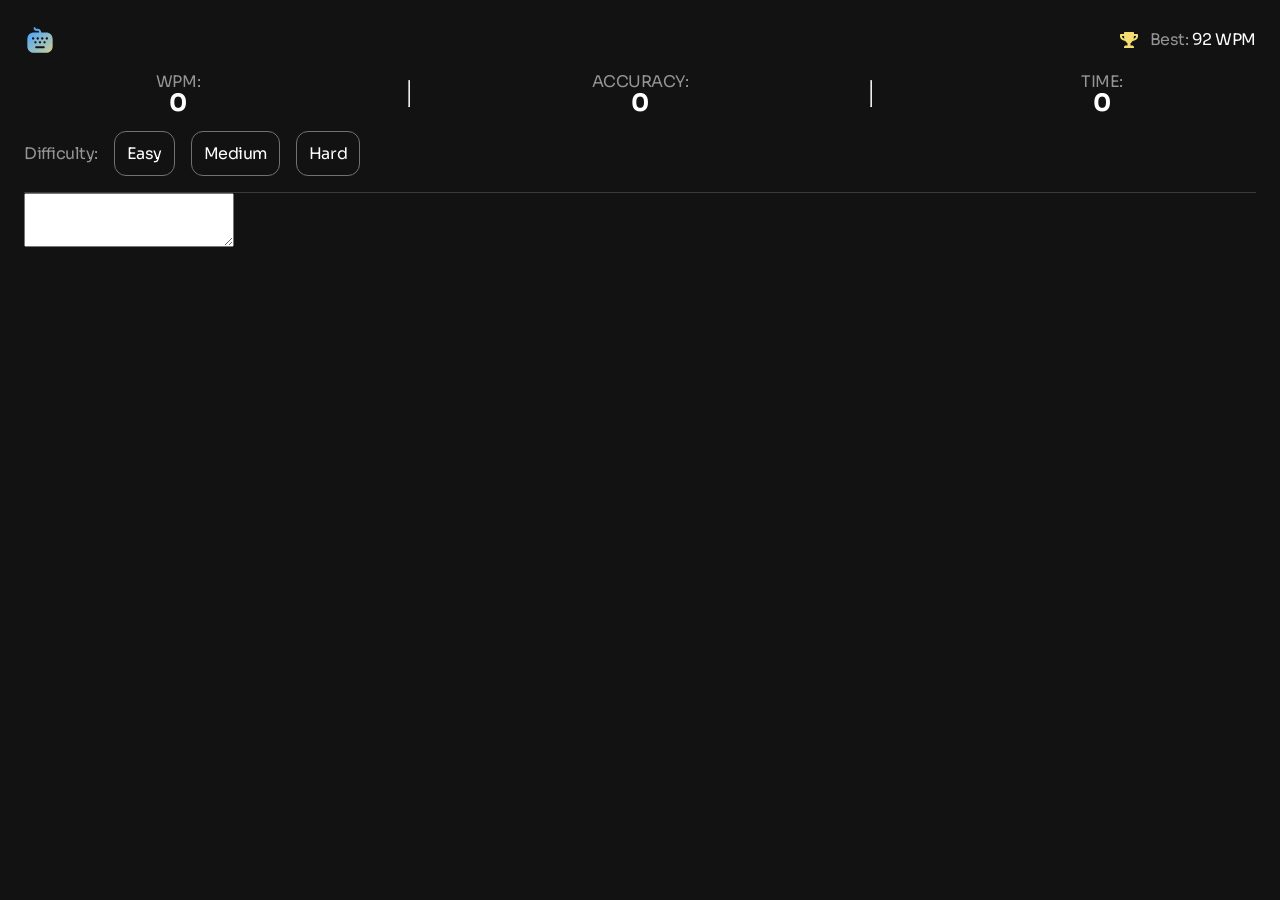
==== index.html @ a39ce30b "repo 1" ====
<!doctype html>
<html lang="en">
	<head>
		<meta charset="UTF-8" />
		<meta name="viewport" content="width=device-width, initial-scale=1.0" />
		<title>Document</title>
		<link rel="stylesheet" href="normalize.css" />
		<link rel="stylesheet" href="reset.css" />
		<link rel="stylesheet" href="main.css" />
		<link rel="stylesheet" href="style.css" />
		<link rel="preconnect" href="https://fonts.googleapis.com" />
		<link rel="preconnect" href="https://fonts.gstatic.com" crossorigin />
		<link
			href="https://fonts.googleapis.com/css2?family=Antonio:wght@100..700&family=Chango&family=DM+Sans:ital,opsz,wght@0,9..40,100..1000;1,9..40,100..1000&family=DM+Serif+Display:ital@0;1&family=Fraunces:ital,opsz,wght@0,9..144,100..900;1,9..144,100..900&family=Inter:ital,opsz,wght@0,14..32,100..900;1,14..32,100..900&family=Karla:ital,wght@0,200..800;1,200..800&family=League+Spartan:wght@100..900&family=Outfit:wght@100..900&family=Plus+Jakarta+Sans:ital,wght@0,200..800;1,200..800&family=Public+Sans:ital,wght@0,100..900;1,100..900&family=Roboto:ital,wght@0,100..900;1,100..900&family=Sora:wght@100..800&display=swap"
			rel="stylesheet"
		/>
	</head>
	<body>
		<header>
			<svg
				width="32"
				height="32"
				viewBox="0 0 32 32"
				fill="none"
				xmlns="http://www.w3.org/2000/svg"
			>
				<path
					fill-rule="evenodd"
					clip-rule="evenodd"
					d="M22.8266 15.6261C22.1893 15.6261 21.6719 15.1075 21.6719 14.4715C21.6719 13.8341 22.1893 13.3168 22.8266 13.3168C23.4639 13.3168 23.9812 13.8341 23.9812 14.4715C23.9812 15.1075 23.4639 15.6261 22.8266 15.6261ZM20.5479 19.4661C19.9106 19.4661 19.3932 18.9475 19.3932 18.3101C19.3932 17.6741 19.9106 17.1555 20.5479 17.1555C21.1852 17.1555 21.7026 17.6741 21.7026 18.3101C21.7026 18.9475 21.1852 19.4661 20.5479 19.4661ZM19.7639 24.2115H12.2373C11.6853 24.2115 11.2373 23.7635 11.2373 23.2115C11.2373 22.6595 11.6853 22.2115 12.2373 22.2115H19.7639C20.3159 22.2115 20.7639 22.6595 20.7639 23.2115C20.7639 23.7635 20.3159 24.2115 19.7639 24.2115ZM10.284 18.3101C10.284 17.6741 10.8013 17.1555 11.4386 17.1555C12.076 17.1555 12.5933 17.6741 12.5933 18.3101C12.5933 18.9475 12.076 19.4661 11.4386 19.4661C10.8013 19.4661 10.284 18.9475 10.284 18.3101ZM9.15997 15.6261C8.52264 15.6261 8.0053 15.1075 8.0053 14.4715C8.0053 13.8341 8.52264 13.3168 9.15997 13.3168C9.7973 13.3168 10.3146 13.8341 10.3146 14.4715C10.3146 15.1075 9.7973 15.6261 9.15997 15.6261ZM13.7173 13.3168C14.3546 13.3168 14.8719 13.8341 14.8719 14.4715C14.8719 15.1075 14.3546 15.6261 13.7173 15.6261C13.08 15.6261 12.5626 15.1075 12.5626 14.4715C12.5626 13.8341 13.08 13.3168 13.7173 13.3168ZM15.9932 17.1555C16.6306 17.1555 17.1479 17.6741 17.1479 18.3101C17.1479 18.9475 16.6306 19.4661 15.9932 19.4661C15.3559 19.4661 14.8386 18.9475 14.8386 18.3101C14.8386 17.6741 15.3559 17.1555 15.9932 17.1555ZM18.2692 13.3168C18.9066 13.3168 19.4239 13.8341 19.4239 14.4715C19.4239 15.1075 18.9066 15.6261 18.2692 15.6261C17.6319 15.6261 17.1146 15.1075 17.1146 14.4715C17.1146 13.8341 17.6319 13.3168 18.2692 13.3168ZM21.6386 8.54615H17.1919V8.36081C17.1639 6.40481 15.5573 4.82348 13.6133 4.82348H12.2693C11.904 4.82348 11.604 4.52881 11.6013 4.16348C11.596 3.61148 11.132 3.15948 10.592 3.17281C10.04 3.17815 9.59597 3.63015 9.6013 4.18215C9.61597 5.64481 10.8093 6.82348 12.2586 6.82348H13.5933C14.4026 6.80215 15.1799 7.51948 15.1919 8.37548V8.54615H10.3613C5.9613 8.54615 3.3333 11.1248 3.3333 15.4435V21.9408C3.32664 24.0248 3.95197 25.7581 5.1413 26.9515C6.3653 28.1795 8.1653 28.8275 10.3493 28.8275H21.6386C26.0386 28.8275 28.6666 26.2541 28.6666 21.9435V15.5448C28.6666 11.1621 26.0386 8.54615 21.6386 8.54615Z"
					fill="url(#paint0_linear_332_687)"
				/>
				<defs>
					<linearGradient
						id="paint0_linear_332_687"
						x1="5.49996"
						y1="7"
						x2="32.5"
						y2="38.5"
						gradientUnits="userSpaceOnUse"
					>
						<stop stop-color="#4CA6FF" />
						<stop offset="1" stop-color="#F4DC73" />
					</linearGradient>
				</defs>
			</svg>
			<div class="recordwpm">
				<svg
					width="18"
					height="16"
					viewBox="0 0 18 16"
					fill="none"
					xmlns="http://www.w3.org/2000/svg"
				>
					<path
						d="M17.25 2C17.6562 2 18 2.34375 18 2.75V4.5C18 5.625 17.2812 6.78125 16.0625 7.65625C15.0625 8.375 13.875 8.8125 12.625 8.96875C11.625 10.5938 10.5 11.25 10.5 11.25V13.5H12C13.0938 13.5 14 14.1562 14 15.25V15.625C14 15.8438 13.8125 16 13.625 16H4.375C4.15625 16 4 15.8438 4 15.625V15.25C4 14.1562 4.875 13.5 6 13.5H7.5V11.25C7.5 11.25 6.34375 10.5938 5.34375 8.96875C4.09375 8.8125 2.90625 8.375 1.90625 7.65625C0.6875 6.78125 0 5.625 0 4.5V2.75C0 2.34375 0.3125 2 0.75 2H4V0.75C4 0.34375 4.3125 0 4.75 0H13.25C13.6562 0 14 0.34375 14 0.75V2H17.25ZM3.09375 6.03125C3.46875 6.3125 3.90625 6.53125 4.40625 6.71875C4.1875 5.9375 4.03125 5.03125 4 4H2V4.5C2 4.875 2.3125 5.5 3.09375 6.03125ZM16 4.5V4H13.9688C13.9375 5.03125 13.7812 5.9375 13.5625 6.71875C14.0625 6.53125 14.5 6.3125 14.875 6.03125C15.4375 5.65625 16 5.03125 16 4.5Z"
						fill="#F4DC73"
					/>
				</svg>

				<p class="best">Best: <span class="record" id="record">92 WPM</span></p>
			</div>
		</header>
		<main>
			<section class="information">
				<article class="result">
					<div class="info">
						<p class="best">WPM:</p>
						<h2 id="">0</h2>
					</div>
					<hr class="hrduhaut" />
					<div class="info">
						<p class="best">ACCURACY:</p>
						<h2 id="">0</h2>
					</div>
					<hr class="hrduhaut" />
					<div class="info">
						<p class="best">TIME:</p>
						<h2 id="">0</h2>
					</div>
				</article>
				<article class="difficulty">
					<p class="best">Difficulty:</p>
					<button class="button-black" id="Easy">Easy</button
					><button class="button-black" id="Medium">Medium</button
					><button class="button-black" id="Hard">Hard</button>
				</article>
			</section>
			<section class="typing">
				<div class="placeholder"><textarea name="" id=""></textarea></div>
			</section>
			<section class="restart"></section>
		</main>
		<script src="app.js"></script>
	</body>
</html>
---- main.css ----
* {
	font-family: "Sora", sans-serif;
}
:root {
	--neutral900: #121212;
	--neutral800: #262626;
	--neutral500: #717178;
	--neutral400: #949497;
	--neutral000: #ffffff;
	--blue600: #177dff;
	--blue400: #4ca6ff;
	--red500: #d64d5b;
	--green500: #4dd67b;
	--yellow400: #f4dc73;
}
h2 {
	font-weight: 700;
	font-style: Bold;
	font-size: 24px;
	line-height: 100%;
	letter-spacing: 0%;
	text-align: center;
	color: var(--neutral000);
}
.button-black {
	color: var(--neutral000);
	font-weight: 400;
	line-height: 120%;
	letter-spacing: -0.48px;
	background-color: var(--neutral900);
	border: 1px solid var(--colors-neutral-500, #717178);
	padding: 12px;
	border-radius: 12px;
}
---- style.css ----
body {
	background-color: var(--neutral900);
	padding: 24px;
}
header {
	display: flex;
	justify-content: space-between;
	align-items: center;
}
.recordwpm {
	display: flex;
	align-items: center;
	gap: 12px;
}
.best {
	font-weight: 400;
	color: var(--neutral400);
	line-height: 120%;
	letter-spacing: -0.48px;
}
.record {
	color: var(--neutral000);
}
.information {
	display: flex;
	flex-direction: column;
	padding: 16px 0px;
	gap: 16px;
	border-bottom: 1px solid var(--colors-neutral-700, #3a3a3a);
}
.result {
	display: grid;
	grid-template-columns: 2fr 1fr 2fr 1fr 2fr;
	justify-items: center;
	align-items: center;
}
.info {
	display: flex;
	flex-direction: column;
	justify-content: center;
	align-items: center;
}
.hrduhaut {
	width: 0.1px;
	height: 25px;
	color: var(--neutral800);
}
.difficulty {
	display: flex;
	align-items: center;
	gap: 16px;
}
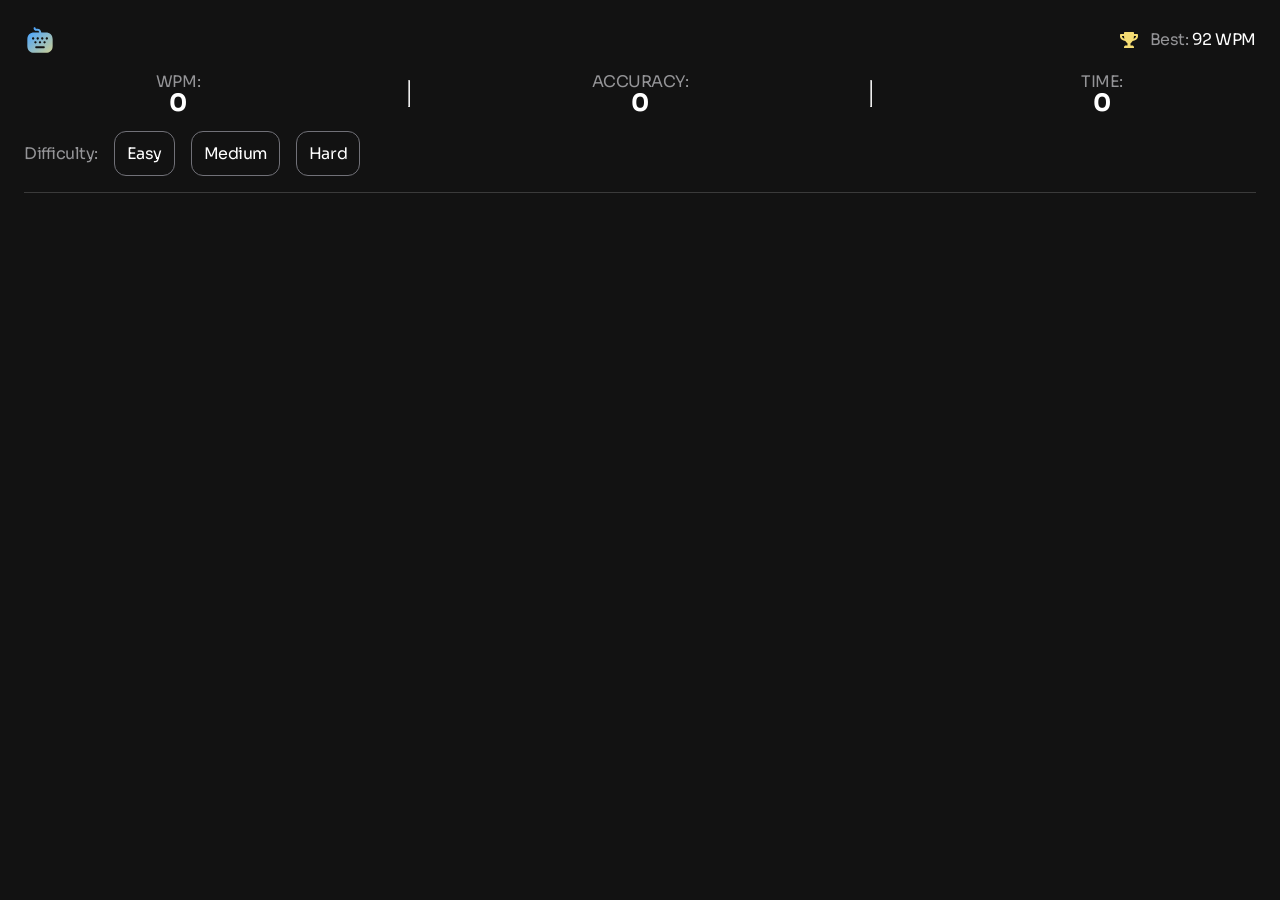
==== commit e2b5afec: "repo 2" ====
--- a/index.html
+++ b/index.html
@@ -87,7 +87,14 @@
 				</article>
 			</section>
 			<section class="typing">
-				<div class="placeholder"><textarea name="" id=""></textarea></div>
+				<!-- <dialog>
+					<article class="ptitdialog">
+						<button class="button-blue">Start Typing Test</button>
+					</article>
+				</dialog> -->
+				<div class="placeholder" id="placeholder">
+					<div id="textarea" contenteditable="true"></div>
+				</div>
 			</section>
 			<section class="restart"></section>
 		</main>
--- a/main.css
+++ b/main.css
@@ -32,3 +32,15 @@
 	padding: 12px;
 	border-radius: 12px;
 }
+.button-blue {
+	color: var(--neutral000);
+	background-color: var(--blue600);
+	padding: 12px;
+	border-radius: 12px;
+	font-weight: 600;
+	font-size: 20px;
+	line-height: 120%;
+	letter-spacing: -0.3px;
+	text-align: center;
+	border: none;
+}
--- a/style.css
+++ b/style.css
@@ -6,6 +6,10 @@
 	display: flex;
 	justify-content: space-between;
 	align-items: center;
+}
+main {
+	display: flex;
+	flex-direction: column;
 }
 .recordwpm {
 	display: flex;
@@ -50,3 +54,70 @@
 	align-items: center;
 	gap: 16px;
 }
+#textarea {
+	left: 0px;
+	top: 0px;
+	z-index: 2;
+	position: absolute;
+	background-color: transparent;
+	border: none;
+	width: 100%;
+	color: white;
+	font-family: var(--sora);
+	font-weight: 400;
+	font-size: 32px;
+	line-height: 136%;
+	letter-spacing: 0.4px;
+	height: 55vh;
+	padding: 0px;
+	caret-color: white;
+}
+#textarea:focus {
+	outline: none;
+}
+.placeholder {
+	position: relative;
+	border: none;
+	width: 100%;
+	color: var(--neutral500);
+	font-family: var(--sora);
+	font-weight: 400;
+	font-size: 32px;
+	line-height: 136%;
+	letter-spacing: 0.4px;
+	height: 55vh;
+}
+.placeholder::after {
+	z-index: 1;
+	position: absolute;
+	left: 0px;
+	top: 0px;
+	content: attr(data-placeholder);
+	pointer-events: none;
+	opacity: 1;
+}
+dialog {
+	width: 100%;
+	height: 55vh;
+	padding: 0px;
+	background: transparent;
+	backdrop-filter: blur(5px);
+	z-index: 3;
+	border: none;
+	left: -12px;
+}
+dialog::backdrop {
+	width: 0%;
+	height: 0%;
+}
+.ptitdialog {
+	height: 100%;
+	width: 100%;
+	display: flex;
+	flex-direction: column;
+	justify-content: center;
+	align-items: center;
+}
+.typing {
+	padding: 24px;
+}
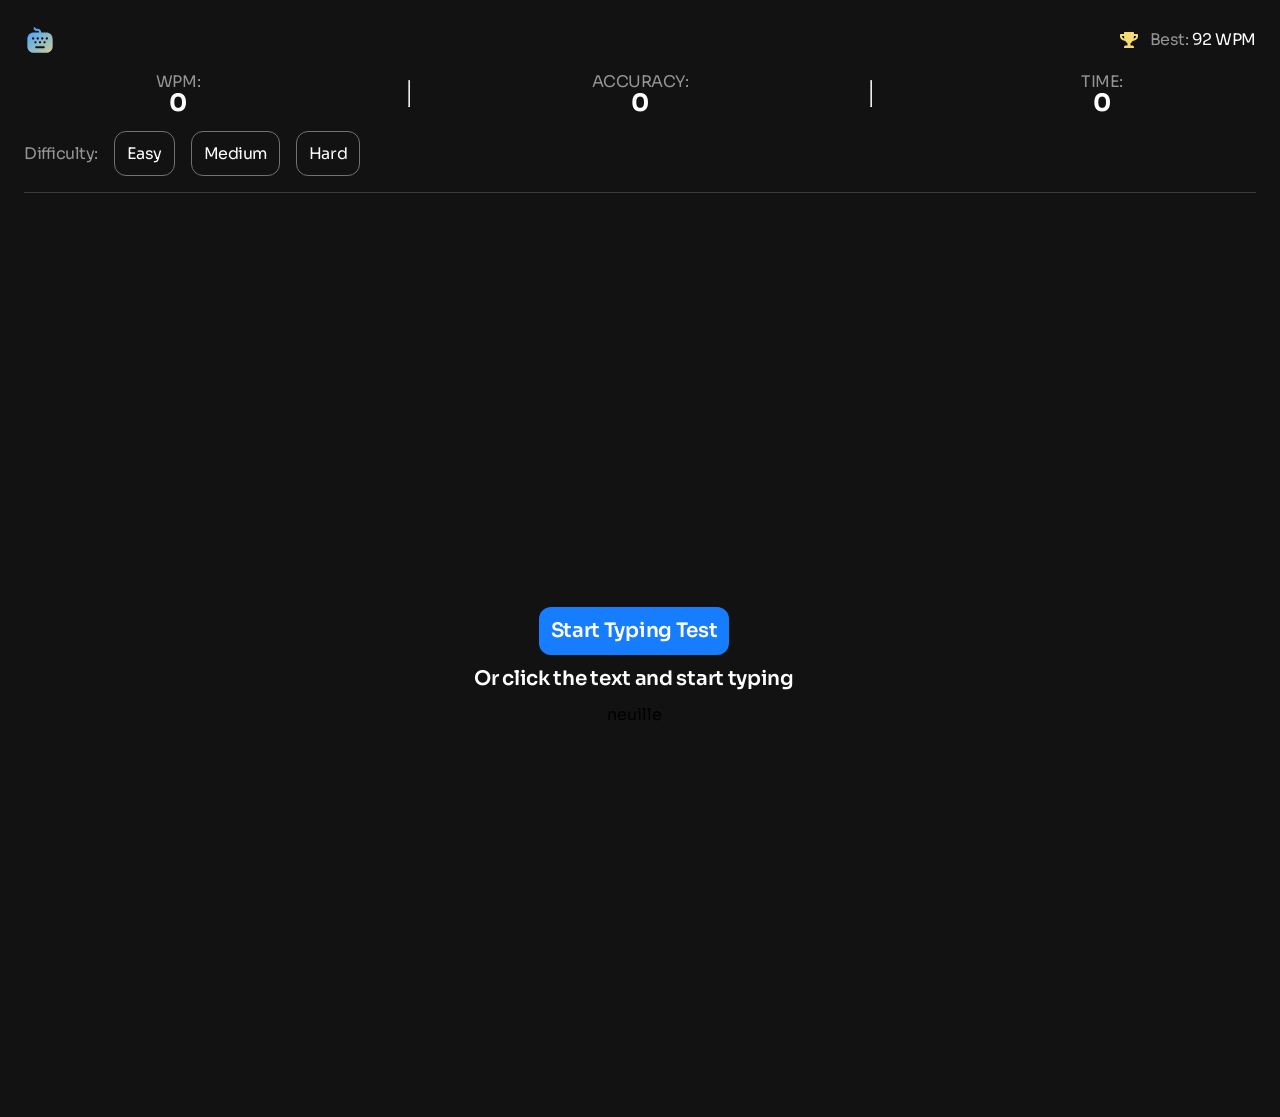
==== commit 12e67893: "repo 3" ====
--- a/index.html
+++ b/index.html
@@ -87,11 +87,13 @@
 				</article>
 			</section>
 			<section class="typing">
-				<!-- <dialog>
+				<dialog open>
 					<article class="ptitdialog">
-						<button class="button-blue">Start Typing Test</button>
+						<button id="start" class="button-blue">Start Typing Test</button>
+						<p class="neuille">Or click the text and start typing</p>
+						<p>neuille</p>
 					</article>
-				</dialog> -->
+				</dialog>
 				<div class="placeholder" id="placeholder">
 					<div id="textarea" contenteditable="true"></div>
 				</div>
--- a/style.css
+++ b/style.css
@@ -63,7 +63,6 @@
 	border: none;
 	width: 100%;
 	color: white;
-	font-family: var(--sora);
 	font-weight: 400;
 	font-size: 32px;
 	line-height: 136%;
@@ -80,7 +79,6 @@
 	border: none;
 	width: 100%;
 	color: var(--neutral500);
-	font-family: var(--sora);
 	font-weight: 400;
 	font-size: 32px;
 	line-height: 136%;
@@ -105,11 +103,9 @@
 	z-index: 3;
 	border: none;
 	left: -12px;
+	height: 100%;
 }
-dialog::backdrop {
-	width: 0%;
-	height: 0%;
-}
+
 .ptitdialog {
 	height: 100%;
 	width: 100%;
@@ -117,7 +113,16 @@
 	flex-direction: column;
 	justify-content: center;
 	align-items: center;
+	gap: 12px;
 }
 .typing {
 	padding: 24px;
 }
+.neuille {
+	font-weight: 600;
+	font-size: 20px;
+	line-height: 120%;
+	letter-spacing: -0.3px;
+	text-align: center;
+	color: var(--neutral000);
+}
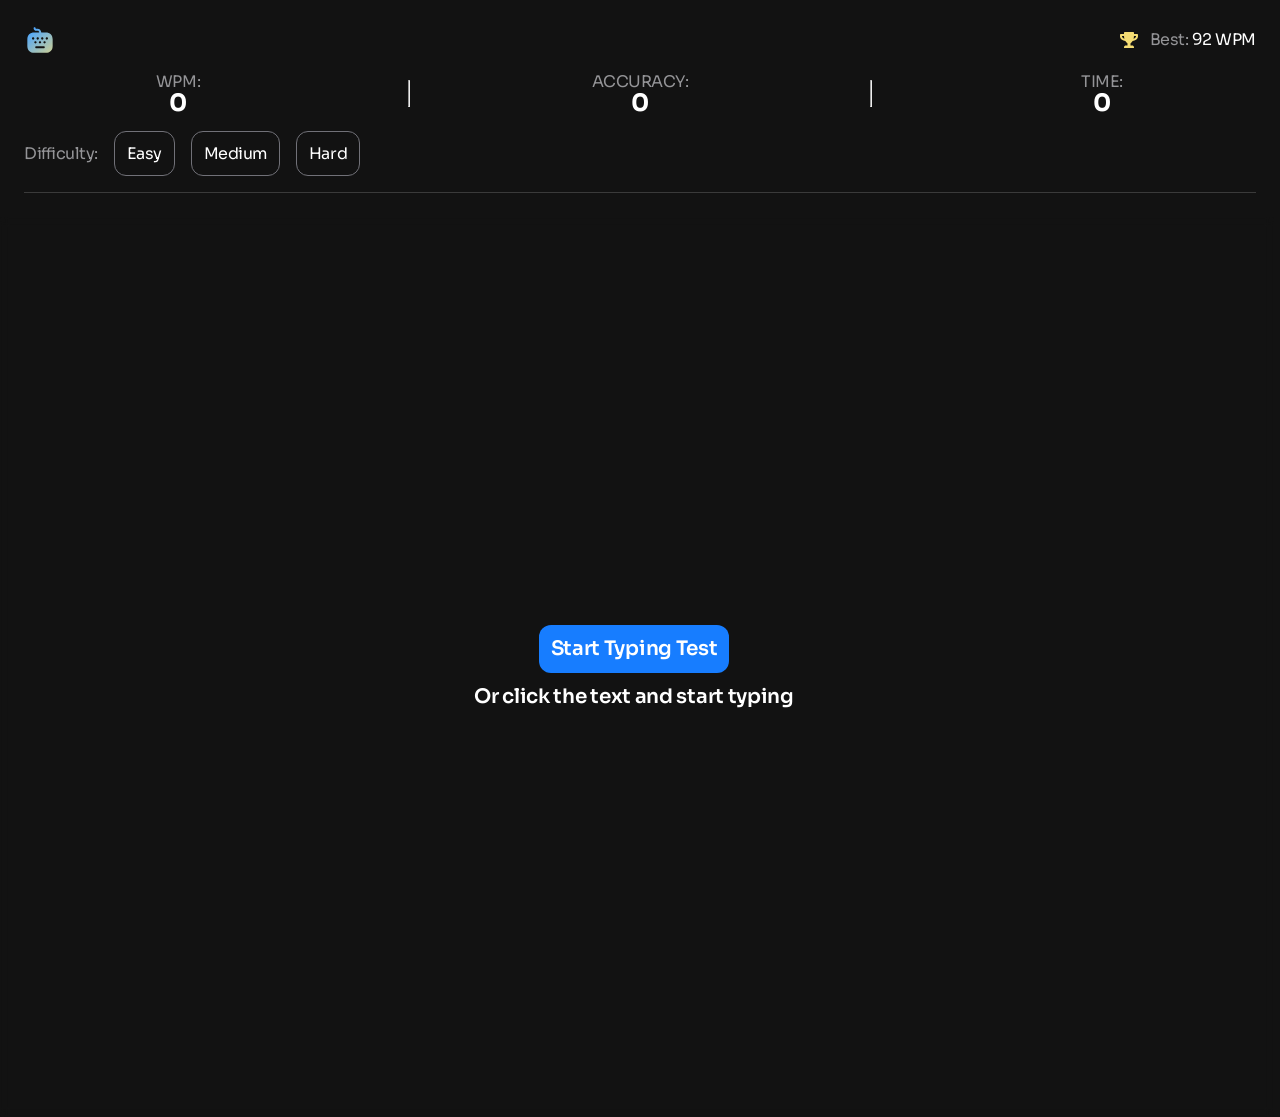
==== commit bafd4abe: "repo 3.1" ====
--- a/index.html
+++ b/index.html
@@ -91,7 +91,6 @@
 					<article class="ptitdialog">
 						<button id="start" class="button-blue">Start Typing Test</button>
 						<p class="neuille">Or click the text and start typing</p>
-						<p>neuille</p>
 					</article>
 				</dialog>
 				<div class="placeholder" id="placeholder">
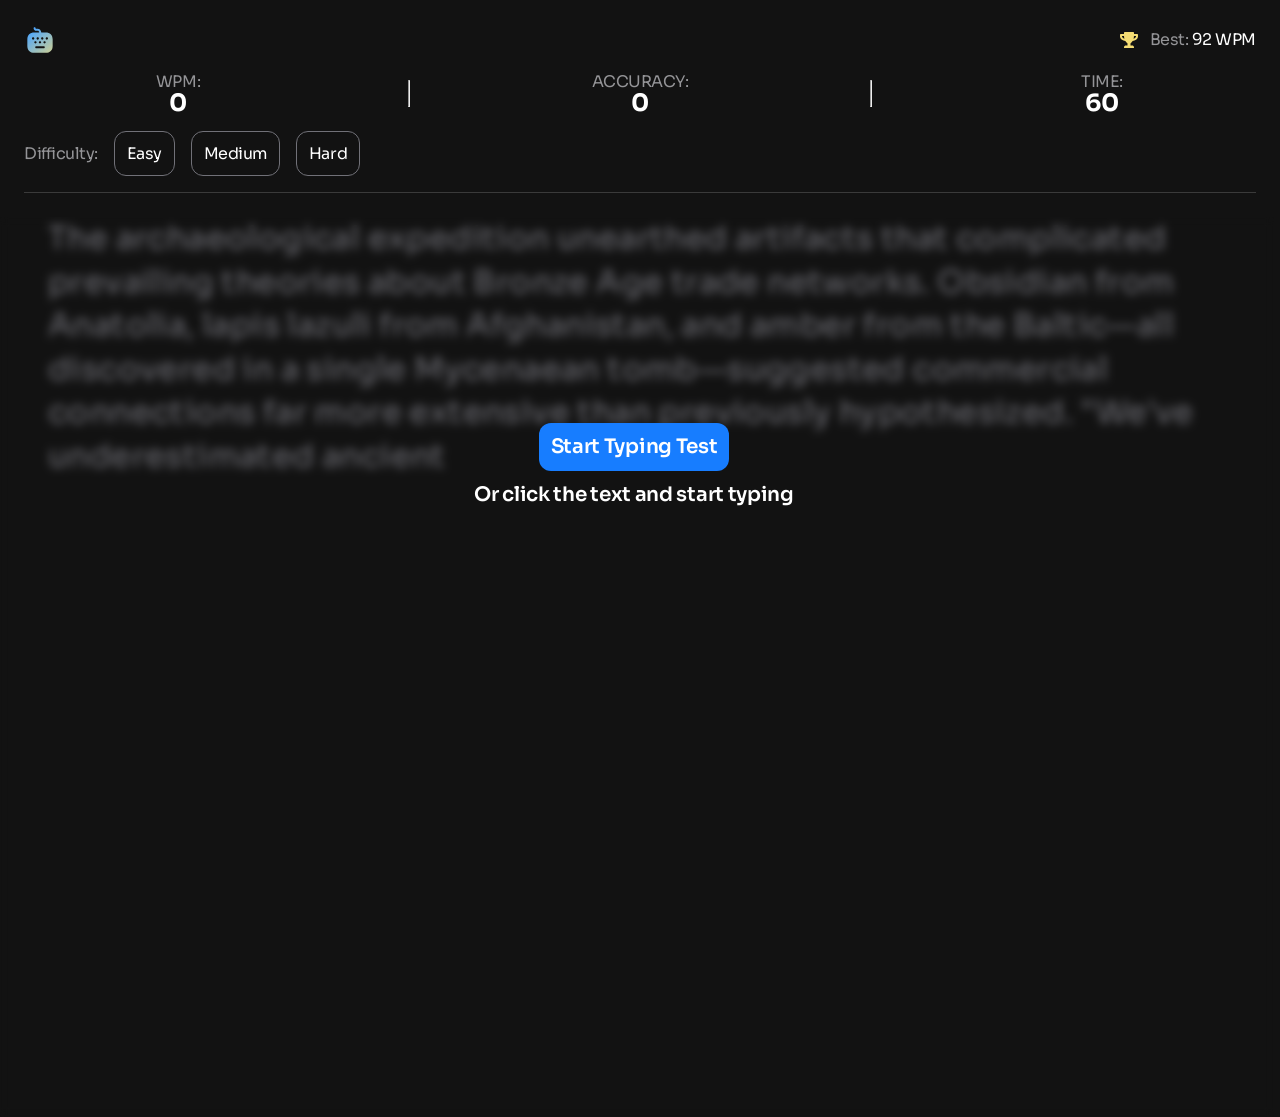
==== commit d9d9890a: "repo 5" ====
--- a/index.html
+++ b/index.html
@@ -66,38 +66,46 @@
 				<article class="result">
 					<div class="info">
 						<p class="best">WPM:</p>
-						<h2 id="">0</h2>
+						<h2 id="wpm">0</h2>
 					</div>
 					<hr class="hrduhaut" />
 					<div class="info">
 						<p class="best">ACCURACY:</p>
-						<h2 id="">0</h2>
+						<h2 id="accuracy">0</h2>
 					</div>
 					<hr class="hrduhaut" />
 					<div class="info">
 						<p class="best">TIME:</p>
-						<h2 id="">0</h2>
+						<h2 id="time">0</h2>
 					</div>
 				</article>
 				<article class="difficulty">
 					<p class="best">Difficulty:</p>
-					<button class="button-black" id="Easy">Easy</button
+					<button class="button-black"  id="Easy">Easy</button
 					><button class="button-black" id="Medium">Medium</button
 					><button class="button-black" id="Hard">Hard</button>
 				</article>
 			</section>
-			<section class="typing">
-				<dialog open>
+			<section class="typing" id="typing">
+				<dialog open id="dialog-start">
 					<article class="ptitdialog">
 						<button id="start" class="button-blue">Start Typing Test</button>
 						<p class="neuille">Or click the text and start typing</p>
 					</article>
 				</dialog>
 				<div class="placeholder" id="placeholder">
+					<span id="span-remove">
+						The archaeological expedition unearthed artifacts that complicated
+						prevailing theories about Bronze Age trade networks. Obsidian from
+						Anatolia, lapis lazuli from Afghanistan, and amber from the
+						Baltic—all discovered in a single Mycenaean tomb—suggested
+						commercial connections far more extensive than previously
+						hypothesized. "We've underestimated ancient
+					</span>
 					<div id="textarea" contenteditable="true"></div>
 				</div>
 			</section>
-			<section class="restart"></section>
+			<section class="restart" id="restart"></section>
 		</main>
 		<script src="app.js"></script>
 	</body>
--- a/main.css
+++ b/main.css
@@ -44,3 +44,15 @@
 	text-align: center;
 	border: none;
 }
+.button-gray {
+	background-color: var(--neutral800);
+	padding: 12px;
+	border-radius: 12px;
+	font-weight: 600;
+	font-size: 20px;
+	line-height: 120%;
+	letter-spacing: -0.3px;
+	text-align: center;
+	border: none;
+	color: var(--neutral000);
+}
--- a/style.css
+++ b/style.css
@@ -67,7 +67,6 @@
 	font-size: 32px;
 	line-height: 136%;
 	letter-spacing: 0.4px;
-	height: 55vh;
 	padding: 0px;
 	caret-color: white;
 }
@@ -83,7 +82,6 @@
 	font-size: 32px;
 	line-height: 136%;
 	letter-spacing: 0.4px;
-	height: 55vh;
 }
 .placeholder::after {
 	z-index: 1;
@@ -96,7 +94,7 @@
 }
 dialog {
 	width: 100%;
-	height: 55vh;
+	height: 100vh;
 	padding: 0px;
 	background: transparent;
 	backdrop-filter: blur(5px);
@@ -107,7 +105,7 @@
 }
 
 .ptitdialog {
-	height: 100%;
+	height: 55vh;
 	width: 100%;
 	display: flex;
 	flex-direction: column;
@@ -126,3 +124,8 @@
 	text-align: center;
 	color: var(--neutral000);
 }
+.restart {
+	display: flex;
+	justify-content: center;
+	padding: 34px 0px;
+}
